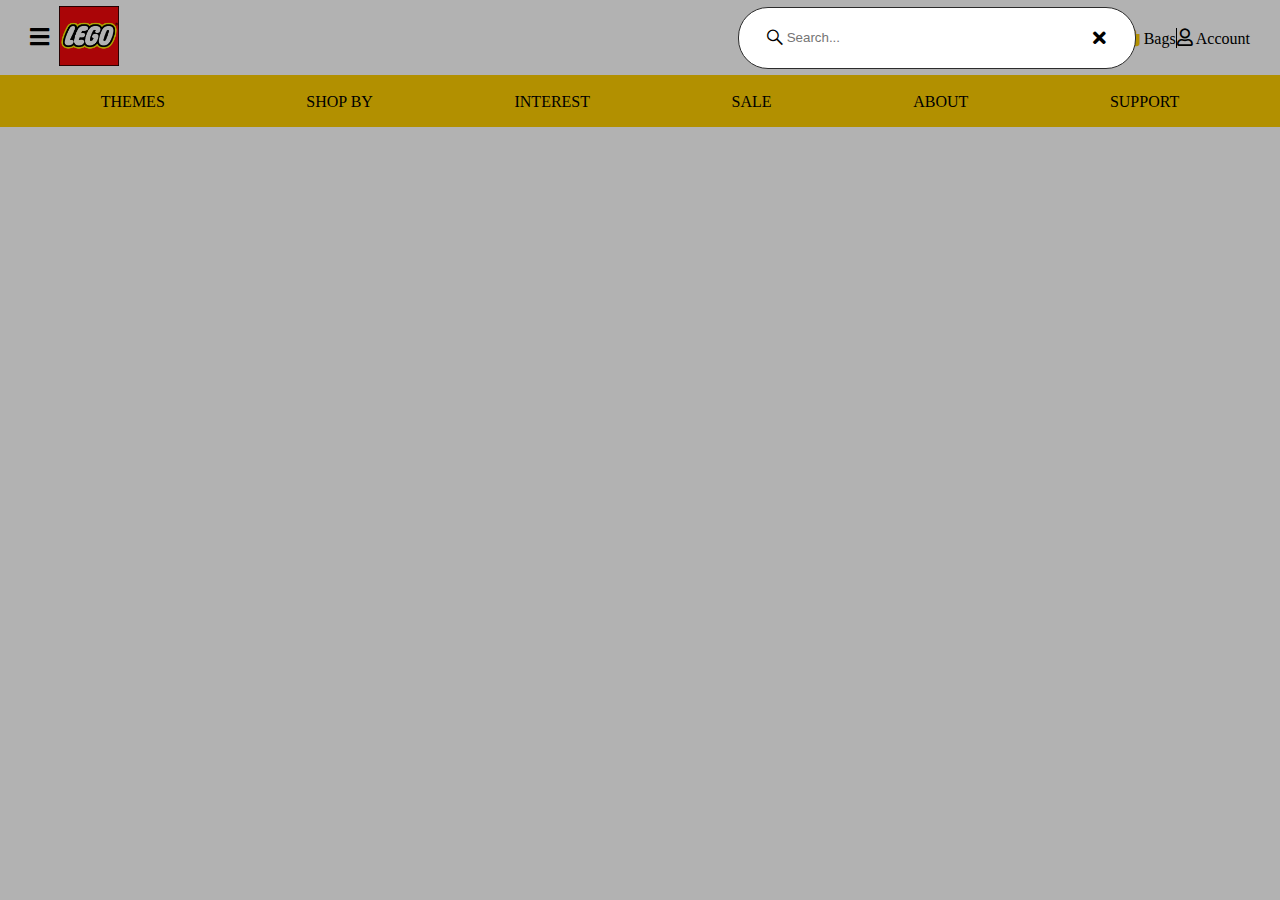
==== index.html @ 4f3f0d34 "add" ====
<!DOCTYPE html>
<html lang="en">
    <head>
        <meta charset="UTF-8" />
        <meta http-equiv="X-UA-Compatible" content="IE=edge" />
        <meta name="viewport" content="width=device-width, initial-scale=1.0" />
        <link
            href="https://cdn.jsdelivr.net/npm/bootstrap@5.0.1/dist/css/bootstrap.min.css"
            rel="stylesheet"
            integrity="sha384-+0n0xVW2eSR5OomGNYDnhzAbDsOXxcvSN1TPprVMTNDbiYZCxYbOOl7+AMvyTG2x"
            crossorigin="anonymous"
        />
        <link
            rel="stylesheet"
            href="https://use.fontawesome.com/releases/v5.8.2/css/all.css?fbclid=IwAR2SujHCDJKJjOQ_yFH3q8yZmeCQzmMxZTVzctCQZiZ8wGHdEnnNN7XVkZ8"
        />
        <link rel="stylesheet" href="style.css" />
        <title>Document</title>
    </head>
    <body>
        <header class="header">
            <div class="header__top">
                <div class="header__top__left">
                    <a class="btn header__top__left__navbar d-md-none">
                        <i class="fas fa-bars mr-5"></i>
                    </a>
                    <a href="/" class="header__top__left__logo">
                        <img src="logo.jpeg" alt="logo" />
                    </a>
                </div>
                <div class="header__top__tools">
                    <div id="background" class="d-none d-md-none"></div>
                    <form
                        id="form"
                        class="header__top__tools__search d-none d-md-block"
                    >
                        <a class="btn search--find">
                            <i class="fab fa-sistrix"></i>
                        </a>
                        <input type="text" placeholder="Search..." />
                        <a
                            id="button-clear-form"
                            class="btn search--remove d-md-none"
                            ><i class="fas fa-plus"></i
                        ></a>
                    </form>
                    <a
                        id="button-show-form"
                        class="btn header__top__tools__search d-md-none"
                        ><i class="fab fa-sistrix"></i
                    ></a>
                    <div class="vertical d-md-none"></div>
                    <a class="header__top__tools__account btn"
                        ><i class="fas fa-shopping-bag"></i> Bags</a
                    >
                    <div class="vertical"></div>
                    <a class="header__top__tools__bags btn"
                        ><i class="far fa-user"></i> Account</a
                    >
                </div>
            </div>
            <div class="header__bottom">
                <ul>
                    <li><a href="/">THEMES</a></li>
                    <li><a href="/">SHOP BY</a></li>
                    <li><a href="/">INTEREST</a></li>
                    <li><a href="/">SALE</a></li>
                    <li><a href="/">ABOUT</a></li>
                    <li><a href="/">SUPPORT</a></li>
                </ul>
            </div>
        </header>
        <script src="app.js"></script>
    </body>
</html>
---- style.css ----
:root {
    --bg-yellow: rgb(255, 207, 0);
    --bg-white: #fff;
    --color-black: #000;
}

body {
    margin: 0;
    padding: 0;
    box-sizing: border-box;
}
a {
    display: inline-block;
    text-decoration: none;
}
li {
    list-style: none;
}

.header {
    width: 100%;
}

.header__top {
    padding: 0 15px;
    height: 55px;
    background: var(--bg-white);
    display: flex;
    align-items: center;
    border-bottom: 2px solid var(--bg-yellow);
}
.header__top__left__navbar {
    margin-right: 10px;
}
.header__top__left__navbar i {
    color: var(--color-black);
    font-size: 22px;
}
.header__top__left__logo img {
    width: 45px;
}
.header__top__left {
    flex-grow: 1;
    display: flex;
    align-items: center;
}
.header__top__tools {
    display: flex;
    align-items: center;
    position: relative;
}
.header__top__tools__search {
    display: flex;
    align-items: center;
}
.header__top__tools__account i {
    color: var(--bg-yellow);
}
.header__top__tools a i {
    font-size: 18px;
}
.vertical {
    width: 1px;
    height: 20px;
    background-color: var(--color-black);
}
input[type='text'] {
    padding: 0.625rem 3rem 0.625rem 3rem;
    height: 2.2rem;
    border: none;
    color: rgb(44, 44, 44);
    line-height: 1.1rem;
    border: 0.5px solid rgb(44, 44, 44);
    width: 250px;
    border-radius: 30px;
}
input:focus {
    outline: none;
    box-shadow: none;
}
.header__top__tools__search .search--find {
    position: relative;
    margin-right: -45px;
    z-index: 1000;
}
.header__top__tools__search .search--remove {
    margin-left: -45px;
    transform: rotate(45deg);
}
#form {
    z-index: 10;
    position: fixed;
    left: 0;
    top: 0;
    transform: translate(calc(50vw - 50%), 10px);
}
#background {
    position: fixed;
    z-index: 9;
    left: 0;
    top: 0;
    width: 100vw;
    height: 100vh;
    background: rgba(0, 0, 0, 0.3);
}

@media (min-width: 768px) {
    #form {
        position: static;
        transform: translate(0, 0);
    }
    .header__bottom {
        height: 50px;
    }
    .header__bottom ul {
        height: 100%;
        display: flex;
        justify-content: space-between;
        align-items: center;
        margin: 0;
        padding: 0;
    }
    .header__bottom {
        padding: 0 30px;
        background-color: var(--bg-yellow);
    }
    .header__bottom ul li a {
        color: var(--color-black);
    }
}

@media (min-width: 992px) {
    input[type='text'] {
        width: 300px;
        height: 2.5rem;
        line-height: 1.25rem;
    }
    .header__top__left__logo img {
        width: 60px;
    }
    .header__top {
        padding: 0 30px;
        height: 75px;
    }
    .header__bottom ul {
        justify-content: space-around;
    }
}
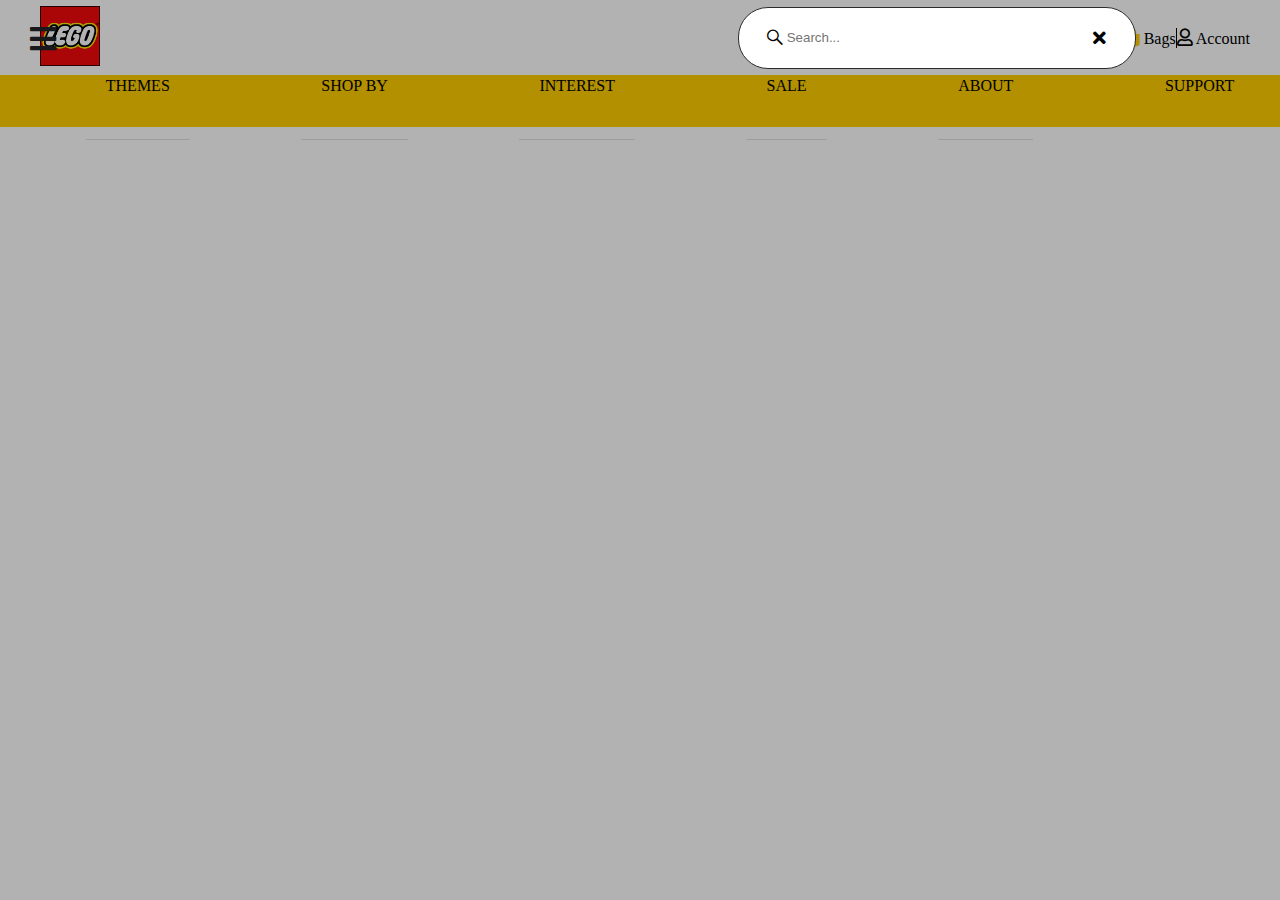
==== commit cfdbd48c: "add bars" ====
--- a/index.html
+++ b/index.html
@@ -21,9 +21,10 @@
         <header class="header">
             <div class="header__top">
                 <div class="header__top__left">
-                    <a class="btn header__top__left__navbar d-md-none">
-                        <i class="fas fa-bars mr-5"></i>
-                    </a>
+                    <a
+                        id="bars"
+                        class="btn header__top__left__navbar d-md-none"
+                    ></a>
                     <a href="/" class="header__top__left__logo">
                         <img src="logo.jpeg" alt="logo" />
                     </a>
@@ -59,7 +60,7 @@
                     >
                 </div>
             </div>
-            <div class="header__bottom">
+            <div id="navbars" class="header__bottom">
                 <ul>
                     <li><a href="/">THEMES</a></li>
                     <li><a href="/">SHOP BY</a></li>
--- a/style.css
+++ b/style.css
@@ -31,7 +31,42 @@
 }
 .header__top__left__navbar {
     margin-right: 10px;
-}
+    position: relative;
+}
+
+a.header__top__left__navbar:before,
+a.header__top__left__navbar:after {
+    content: '\f0c9';
+    position: absolute;
+    font-family: 'Font Awesome 5 Free';
+    font-weight: 900;
+    left: 0;
+    top: -15px;
+    color: #212529;
+    font-size: 30px;
+    opacity: 1;
+    visibility: visible;
+    transition: 0.4s;
+}
+a.header__top__left__navbar:after {
+    top: -18px;
+    content: '\f00d';
+    font-size: 34px;
+    opacity: 0;
+    visibility: hidden;
+    transform: rotate(0);
+}
+a.header__top__left__navbar.change:before {
+    opacity: 0;
+    visibility: hidden;
+    transform: rotate(180deg);
+}
+a.header__top__left__navbar.change:after {
+    opacity: 1;
+    visibility: visible;
+    transform: rotate(180deg);
+}
+
 .header__top__left__navbar i {
     color: var(--color-black);
     font-size: 22px;
@@ -103,14 +138,44 @@
     height: 100vh;
     background: rgba(0, 0, 0, 0.3);
 }
-
+.header__bottom {
+    width: 300px;
+    transform: translateX(-300px);
+    height: calc(100vh - 55px);
+    background: var(--bg-white);
+    border-right: 1px solid rgb(224, 224, 224);
+    transition: margin-left 0.3s;
+}
+.header__bottom.change {
+    margin-left: 300px;
+}
+.header__bottom ul {
+    margin: 0;
+    padding: 0;
+}
+.header__bottom ul li {
+    border-bottom: 1px solid rgb(224, 224, 224);
+    height: 3.125rem;
+    padding: 0.75rem 1.25rem;
+}
+.header__bottom ul li:last-child {
+    border-bottom: none;
+}
+.header__bottom ul li a {
+    color: var(--color-black);
+}
 @media (min-width: 768px) {
+    .header__bottom.change {
+        transform: translateX(-300px);
+    }
     #form {
         position: static;
         transform: translate(0, 0);
     }
     .header__bottom {
+        transform: translateX(0);
         height: 50px;
+        width: 100%;
     }
     .header__bottom ul {
         height: 100%;
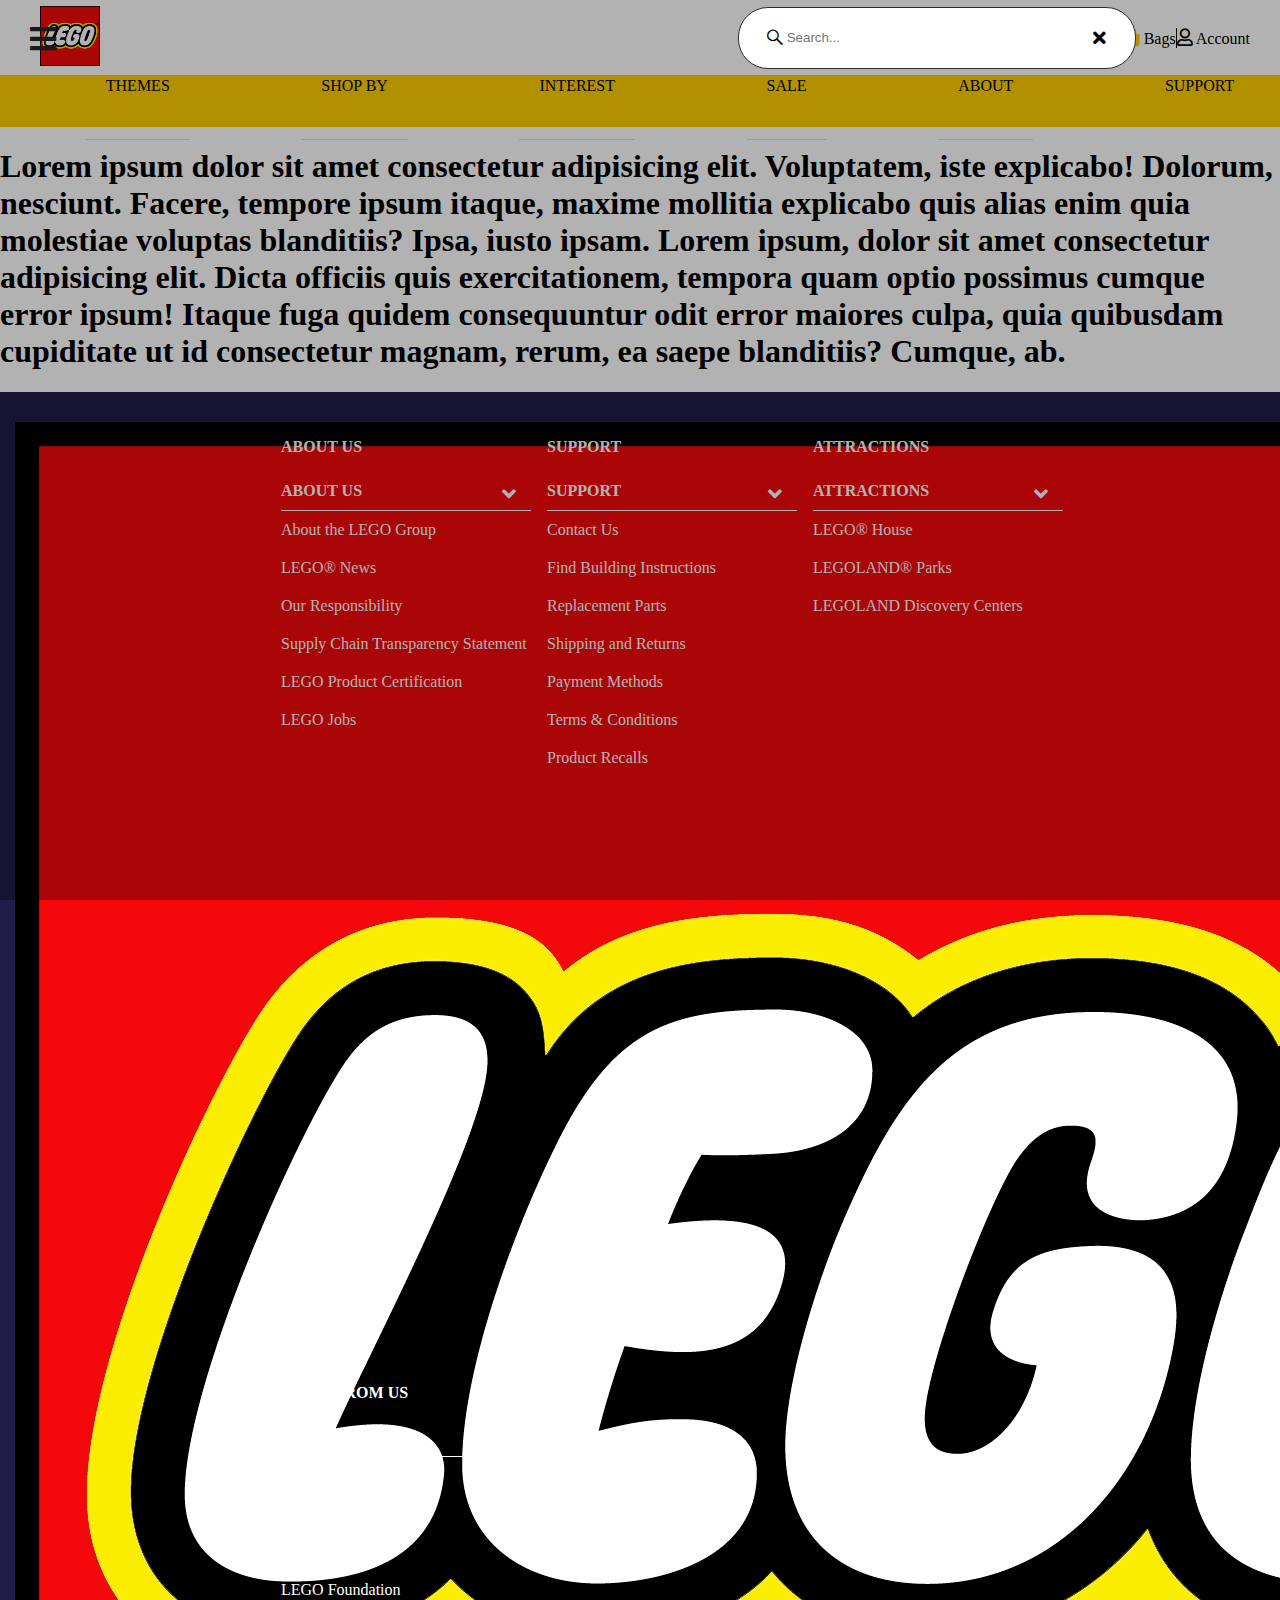
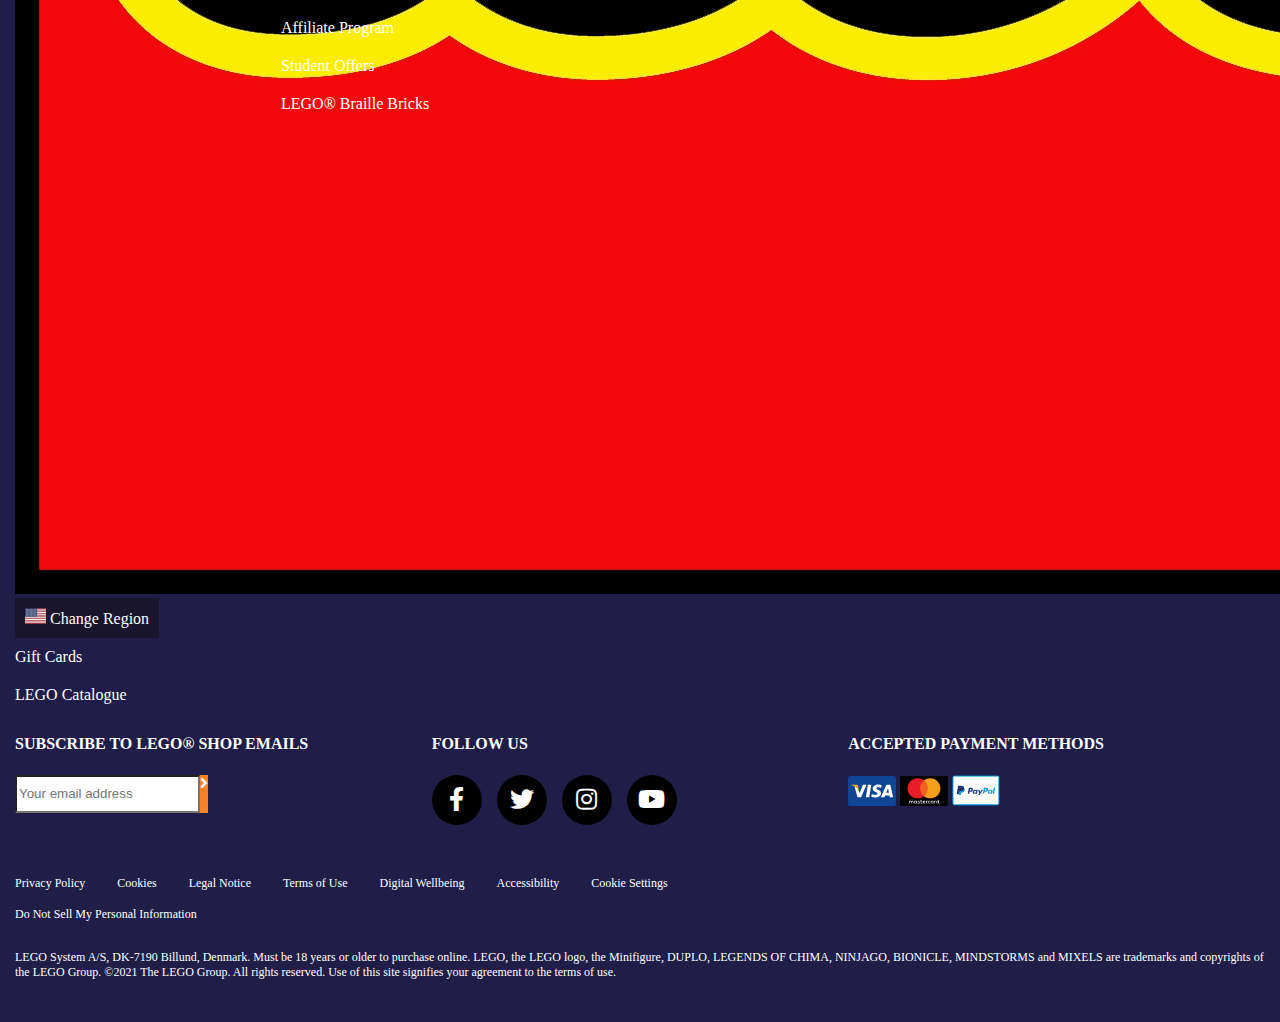
==== commit 24af31ad: "f" ====
--- a/index.html
+++ b/index.html
@@ -25,7 +25,7 @@
                         id="bars"
                         class="btn header__top__left__navbar d-md-none"
                     ></a>
-                    <a href="/" class="header__top__left__logo">
+                    <a href="/" class="header__top__left__logo ml-2">
                         <img src="logo.jpeg" alt="logo" />
                     </a>
                 </div>
@@ -71,6 +71,319 @@
                 </ul>
             </div>
         </header>
+        <section id="body">
+            <div class="container">
+                <h1>
+                    Lorem ipsum dolor sit amet consectetur adipisicing elit.
+                    Voluptatem, iste explicabo! Dolorum, nesciunt. Facere,
+                    tempore ipsum itaque, maxime mollitia explicabo quis alias
+                    enim quia molestiae voluptas blanditiis? Ipsa, iusto ipsam.
+                    Lorem ipsum, dolor sit amet consectetur adipisicing elit.
+                    Dicta officiis quis exercitationem, tempora quam optio
+                    possimus cumque error ipsum! Itaque fuga quidem consequuntur
+                    odit error maiores culpa, quia quibusdam cupiditate ut id
+                    consectetur magnam, rerum, ea saepe blanditiis? Cumque, ab.
+                </h1>
+            </div>
+        </section>
+        <section id="footer">
+            <div class="container-fluid">
+                <div class="mb-5">
+                    <div class="footer__1 mb-4">
+                        <div class="footer__1__logo mb-4">
+                            <img src="logo.jpeg" class="img-fluid" alt="" />
+                        </div>
+                        <a href="/" class="footer__1__region"
+                            ><img class="mr-2" src="america.png" alt="" /><span>
+                                Change Region
+                            </span>
+                        </a>
+                        <a href="/">Gift Cards</a>
+                        <a href="/">LEGO Catalogue</a>
+                    </div>
+                    <div class="footer__2">
+                        <div class="footer__2__info1 child">
+                            <h3 class="title d-none d-md-block">About Us</h3>
+                            <ul>
+                                <li
+                                    class="
+                                        d-block d-md-none
+                                        button-accordian
+                                        title
+                                    "
+                                >
+                                    About Us
+                                </li>
+                                <ul class="d-md-block accodiron-content">
+                                    <li><a href="">About the LEGO Group</a></li>
+                                    <li><a href="">LEGO® News</a></li>
+                                    <li><a href="">Our Responsibility</a></li>
+                                    <li>
+                                        <a href=""
+                                            >Supply Chain Transparency
+                                            Statement</a
+                                        >
+                                    </li>
+                                    <li>
+                                        <a href=""
+                                            >LEGO Product Certification</a
+                                        >
+                                    </li>
+                                    <li><a href="">LEGO Jobs</a></li>
+                                </ul>
+                            </ul>
+                        </div>
+                        <div class="footer__2__info2 child">
+                            <h3 class="title d-none d-md-block">Support</h3>
+                            <ul>
+                                <li
+                                    class="
+                                        d-block d-md-none
+                                        button-accordian
+                                        title
+                                    "
+                                >
+                                    Support
+                                </li>
+                                <ul class="d-md-block accodiron-content">
+                                    <li><a href="">Contact Us</a></li>
+                                    <li>
+                                        <a href=""
+                                            >Find Building Instructions</a
+                                        >
+                                    </li>
+                                    <li><a href="">Replacement Parts</a></li>
+                                    <li>
+                                        <a href="">Shipping and Returns</a>
+                                    </li>
+                                    <li>
+                                        <a href="">Payment Methods</a>
+                                    </li>
+                                    <li><a href="">Terms & Conditions</a></li>
+                                    <li><a href="">Product Recalls</a></li>
+                                </ul>
+                            </ul>
+                        </div>
+                        <div class="footer__2__info3 child">
+                            <h3 class="title d-none d-md-block">Attractions</h3>
+                            <ul>
+                                <li
+                                    class="
+                                        d-block d-md-none
+                                        button-accordian
+                                        title
+                                    "
+                                >
+                                    Attractions
+                                </li>
+                                <ul class="d-md-block accodiron-content">
+                                    <li><a href="">LEGO® House</a></li>
+                                    <li>
+                                        <a href="">LEGOLAND® Parks</a>
+                                    </li>
+                                    <li>
+                                        <a href=""
+                                            >LEGOLAND Discovery Centers</a
+                                        >
+                                    </li>
+                                </ul>
+                            </ul>
+                        </div>
+                        <div class="footer__2__info4 child">
+                            <h3 class="title d-none d-md-block">
+                                More From Us
+                            </h3>
+                            <ul>
+                                <li
+                                    class="
+                                        d-block d-md-none
+                                        button-accordian
+                                        title
+                                    "
+                                >
+                                    More From Us
+                                </li>
+                                <ul class="d-md-block accodiron-content">
+                                    <li><a href="">LEGO® LIFE</a></li>
+                                    <li>
+                                        <a href="">LEGO Education</a>
+                                    </li>
+                                    <li>
+                                        <a href="">LEGO Ideas</a>
+                                    </li>
+                                    <li>
+                                        <a href="">LEGO Foundation</a>
+                                    </li>
+                                    <li>
+                                        <a href="">Affiliate Program</a>
+                                    </li>
+                                    <li>
+                                        <a href="">Student Offers</a>
+                                    </li>
+                                    <li>
+                                        <a href="">LEGO® Braille Bricks</a>
+                                    </li>
+                                </ul>
+                            </ul>
+                        </div>
+                    </div>
+                </div>
+                <div class="footer__3">
+                    <div class="footer__3__contact1 child">
+                        <h4 class="title">SUBSCRIBE TO LEGO® SHOP EMAILS</h4>
+                        <form>
+                            <input
+                                type="email"
+                                placeholder="Your email address"
+                                class="form-control"
+                            />
+                            <a type="submit" class="btn"
+                                ><i class="fas fa-angle-right"></i
+                            ></a>
+                        </form>
+                    </div>
+                    <div class="footer__3__contact2 child">
+                        <h4 class="title">Follow Us</h4>
+                        <ul>
+                            <li>
+                                <a href=""><i class="fab fa-facebook-f"></i></a>
+                            </li>
+                            <li>
+                                <a href=""><i class="fab fa-twitter"></i></a>
+                            </li>
+                            <li>
+                                <a href=""><i class="fab fa-instagram"></i></a>
+                            </li>
+                            <li>
+                                <a href=""><i class="fab fa-youtube"></i></a>
+                            </li>
+                        </ul>
+                    </div>
+                    <div class="footer__3__contact3 child">
+                        <h4 class="title">ACCEPTED PAYMENT METHODS</h4>
+                        <svg
+                            xmlns="http://www.w3.org/2000/svg"
+                            width="48"
+                            height="30"
+                            viewBox="0 0 48 30"
+                            class="Icon__StyledSVG-lm07h6-0 ipSswI"
+                            data-di-rand="1626957492723"
+                        >
+                            <g fill-rule="nonzero" fill="none">
+                                <rect
+                                    fill="#0E4595"
+                                    width="48"
+                                    height="30"
+                                    rx="2.56"
+                                ></rect>
+                                <path
+                                    fill="#FFF"
+                                    d="M17.805 21.288L19.94 8.82h3.415l-2.137 12.47h-3.413zM33.556 9.088a8.858 8.858 0 00-3.061-.523c-3.374 0-5.751 1.69-5.771 4.115-.02 1.791 1.696 2.79 2.992 3.387 1.329.611 1.776 1.001 1.77 1.547-.009.835-1.062 1.217-2.044 1.217-1.366 0-2.093-.189-3.214-.654l-.44-.198-.48 2.791c.798.348 2.273.65 3.805.665 3.59 0 5.92-1.671 5.946-4.26.013-1.418-.897-2.498-2.867-3.387-1.194-.577-1.925-.962-1.917-1.546 0-.518.619-1.073 1.956-1.073a6.329 6.329 0 012.556.478l.306.144.463-2.703M42.343 8.82h-2.638c-.818 0-1.43.222-1.789 1.033L32.845 21.28h3.586s.586-1.536.719-1.873l4.373.005c.102.436.415 1.868.415 1.868h3.17L42.342 8.82zm-4.186 8.05c.282-.718 1.36-3.485 1.36-3.485-.02.033.28-.722.453-1.19l.23 1.075.791 3.6h-2.834zM14.906 8.82l-3.344 8.502-.356-1.728c-.622-1.992-2.561-4.15-4.73-5.23l3.058 10.905 3.613-.005L18.523 8.82h-3.617"
+                                ></path>
+                                <path
+                                    d="M8.443 8.82H2.936l-.043.259c4.284 1.032 7.118 3.526 8.295 6.523l-1.197-5.73c-.207-.79-.807-1.025-1.548-1.053"
+                                    fill="#F2AE14"
+                                ></path>
+                            </g>
+                        </svg>
+                        <svg
+                            xmlns="http://www.w3.org/2000/svg"
+                            width="48"
+                            height="30"
+                            viewBox="0 0 48 30"
+                            class="Icon__StyledSVG-lm07h6-0 ipSswI"
+                            data-di-rand="1626957492723"
+                        >
+                            <g fill-rule="nonzero" fill="none">
+                                <path
+                                    d="M46.218 29.94H1.62c-.891 0-1.62-.722-1.62-1.605V1.605C0 .722.729 0 1.62 0h44.598c.891 0 1.62.722 1.62 1.605v26.73c0 .883-.729 1.605-1.62 1.605z"
+                                    fill="#010101"
+                                ></path>
+                                <path
+                                    d="M13.426 27.443v-1.692c0-.636-.386-1.058-1.044-1.063-.347-.006-.704.1-.954.478-.188-.298-.483-.478-.897-.478-.29 0-.597.078-.818.393v-.326h-.545v2.688h.55v-1.54c0-.468.285-.715.688-.715.392 0 .613.253.613.709v1.546h.55v-1.54c0-.468.296-.715.688-.715.403 0 .619.253.619.708v1.547h.55zm8.846-2.688h-.988v-.816h-.55v.816h-.574v.49h.574v1.27c0 .625.221.996.92.996.255 0 .55-.079.738-.208l-.17-.478a1.096 1.096 0 01-.523.151c-.295 0-.415-.18-.415-.45v-1.282h.988v-.49zm5.037-.067a.84.84 0 00-.739.393v-.326h-.539v2.688h.545v-1.512c0-.445.216-.732.602-.732.12 0 .244.017.37.068l.181-.506a1.272 1.272 0 00-.42-.073zm-7.614.28c-.284-.185-.676-.28-1.108-.28-.687 0-1.107.32-1.107.854 0 .44.307.703.914.788l.279.04c.323.044.5.157.5.308 0 .209-.24.344-.642.344-.426 0-.704-.13-.903-.282l-.278.422c.403.293.885.349 1.175.349.783 0 1.215-.36 1.215-.872 0-.472-.33-.714-.926-.798l-.278-.04c-.255-.034-.482-.112-.482-.292 0-.197.215-.332.539-.332.346 0 .681.13.846.23l.256-.438zm8.232 1.131c0 .816.551 1.412 1.426 1.412.408 0 .68-.09.976-.32l-.284-.423a1.2 1.2 0 01-.71.242c-.47-.005-.84-.37-.84-.91s.37-.906.84-.912a1.2 1.2 0 01.71.242l.284-.422c-.295-.23-.568-.32-.976-.32-.875 0-1.426.596-1.426 1.411zm-3.815-1.411c-.795 0-1.34.568-1.34 1.406 0 .854.568 1.417 1.38 1.417.409 0 .783-.101 1.113-.377l-.29-.4a1.3 1.3 0 01-.79.282c-.38 0-.766-.214-.834-.697h2.027a2.82 2.82 0 00.012-.225c-.006-.839-.517-1.406-1.278-1.406zm-.011.5c.403 0 .675.259.715.68h-1.465c.051-.393.312-.68.75-.68zm-7.347.911v-1.344h-.546v.326c-.187-.242-.494-.393-.88-.393-.76 0-1.34.59-1.34 1.411 0 .821.58 1.412 1.34 1.412.386 0 .693-.152.88-.394v.327h.546v-1.345zm-2.198 0c0-.506.324-.91.846-.91.5 0 .829.387.829.91s-.33.911-.829.911c-.522 0-.846-.405-.846-.91zm20.951-1.411a.84.84 0 00-.738.393v-.326h-.54v2.688h.546v-1.512c0-.445.216-.732.602-.732.12 0 .244.017.37.068l.18-.506a1.272 1.272 0 00-.42-.073zm4.374 2.365a.273.273 0 01.274.267.27.27 0 01-.167.246.278.278 0 01-.361-.142.254.254 0 010-.207.271.271 0 01.254-.164zm0 .475a.201.201 0 00.147-.06.204.204 0 00.06-.148.203.203 0 00-.06-.147.209.209 0 00-.23-.044.206.206 0 00-.112.272.204.204 0 00.112.11.21.21 0 00.083.017zm.015-.333c.033 0 .057.007.075.022a.07.07 0 01.026.058c0 .02-.007.037-.021.05a.1.1 0 01-.059.025l.082.094h-.064l-.076-.093h-.025v.093h-.053v-.248h.115zm-.062.047v.066h.062a.061.061 0 00.033-.008c.009-.006.013-.014.013-.025 0-.011-.004-.02-.013-.025a.061.061 0 00-.033-.008h-.062zm-6.416-1.143v-1.344h-.545v.326c-.188-.242-.494-.393-.88-.393-.761 0-1.34.59-1.34 1.411 0 .821.579 1.412 1.34 1.412.386 0 .693-.152.88-.394v.327h.545v-1.345zm-2.197 0c0-.506.323-.91.845-.91.5 0 .83.387.83.91s-.33.911-.83.911c-.522 0-.845-.405-.845-.91zm7.676 0v-2.424h-.545v1.406c-.188-.242-.494-.393-.88-.393-.761 0-1.34.59-1.34 1.411 0 .821.579 1.412 1.34 1.412.386 0 .692-.152.88-.394v.327h.545v-1.345zm-2.197 0c0-.506.323-.91.846-.91.5 0 .829.387.829.91s-.33.911-.83.911c-.522 0-.845-.405-.845-.91z"
+                                    fill="#FFF"
+                                ></path>
+                                <path
+                                    fill="#F16122"
+                                    d="M19.06 4.296h9.827v15.9H19.06z"
+                                ></path>
+                                <path
+                                    d="M20.075 12.246c0-3.225 1.525-6.098 3.899-7.95a10.225 10.225 0 00-6.308-2.161c-5.638 0-10.208 4.527-10.208 10.111 0 5.585 4.57 10.112 10.208 10.112 2.38 0 4.572-.808 6.308-2.162-2.374-1.851-3.899-4.724-3.899-7.95z"
+                                    fill="#E91D25"
+                                ></path>
+                                <path
+                                    d="M39.549 19.12v-.83h.154v-.168h-.393v.169h.155v.829h.084zm.761 0v-1h-.12l-.138.687-.139-.687h-.12v1h.085v-.755l.13.65h.088l.13-.651v.755h.084zM40.49 12.246c0 5.585-4.57 10.112-10.208 10.112-2.381 0-4.572-.808-6.308-2.162 2.374-1.851 3.898-4.724 3.898-7.95 0-3.225-1.524-6.098-3.898-7.95a10.225 10.225 0 016.308-2.161c5.637 0 10.207 4.527 10.207 10.111z"
+                                    fill="#F79E1D"
+                                ></path>
+                            </g>
+                        </svg>
+                        <svg
+                            xmlns="http://www.w3.org/2000/svg"
+                            width="48"
+                            height="31"
+                            viewBox="0 0 50 32"
+                            class="Icon__StyledSVG-lm07h6-0 ipSswI"
+                            data-di-rand="1626957492724"
+                        >
+                            <g fill-rule="nonzero" fill="none">
+                                <path
+                                    d="M47.218 30.94H2.62c-.891 0-1.62-.722-1.62-1.605V2.605C1 1.722 1.729 1 2.62 1h44.598c.891 0 1.62.722 1.62 1.605v26.73c0 .883-.729 1.605-1.62 1.605z"
+                                    stroke="#009EE3"
+                                    fill="#FFF"
+                                ></path>
+                                <path
+                                    d="M19.907 13.177H17.7c-.151 0-.28.11-.303.259l-.893 5.657a.184.184 0 00.182.212h1.054c.15 0 .28-.11.303-.259l.24-1.526a.306.306 0 01.303-.259h.698c1.453 0 2.292-.703 2.511-2.096.099-.61.004-1.09-.281-1.425-.314-.368-.87-.563-1.608-.563zm.254 2.066c-.12.792-.725.792-1.31.792h-.333l.234-1.479a.184.184 0 01.181-.155h.153c.398 0 .774 0 .968.227.116.136.151.337.107.615zm6.34-.025h-1.056a.184.184 0 00-.182.155l-.047.295-.073-.107c-.23-.332-.74-.443-1.248-.443-1.168 0-2.165.885-2.359 2.125-.1.619.043 1.21.394 1.623.322.38.782.537 1.33.537.941 0 1.463-.605 1.463-.605l-.048.294a.184.184 0 00.182.213h.951c.151 0 .28-.11.303-.26l.571-3.615a.183.183 0 00-.18-.212zm-1.472 2.056a1.177 1.177 0 01-1.192 1.009c-.307 0-.552-.099-.71-.285-.156-.185-.215-.449-.165-.743a1.183 1.183 0 011.183-1.016c.3 0 .544.1.705.287.161.19.225.456.179.748zm7.099-2.056h-1.062a.308.308 0 00-.254.134l-1.464 2.157-.62-2.073a.307.307 0 00-.295-.218H27.39a.184.184 0 00-.175.243l1.17 3.432-1.1 1.552a.184.184 0 00.15.29h1.06c.101 0 .195-.05.253-.132l3.53-5.097a.184.184 0 00-.15-.288z"
+                                    fill="#253B80"
+                                ></path>
+                                <path
+                                    d="M35.643 13.177h-2.207c-.15 0-.279.11-.302.259l-.893 5.657a.184.184 0 00.182.212h1.132a.215.215 0 00.211-.181l.254-1.604a.306.306 0 01.302-.259h.698c1.454 0 2.292-.703 2.512-2.096.099-.61.003-1.09-.282-1.425-.313-.368-.869-.563-1.607-.563zm.254 2.066c-.12.792-.725.792-1.31.792h-.333l.234-1.479a.183.183 0 01.181-.155h.153c.398 0 .774 0 .968.227.116.136.151.337.107.615zm6.34-.025H41.18a.183.183 0 00-.181.155l-.047.295-.074-.107c-.229-.332-.739-.443-1.248-.443-1.167 0-2.164.885-2.358 2.125-.1.619.042 1.21.393 1.623.323.38.783.537 1.33.537.941 0 1.463-.605 1.463-.605l-.047.294a.184.184 0 00.182.213h.951c.151 0 .28-.11.303-.26l.571-3.615a.184.184 0 00-.182-.212zm-1.473 2.056a1.177 1.177 0 01-1.192 1.009c-.306 0-.552-.099-.71-.285-.155-.185-.214-.449-.165-.743a1.183 1.183 0 011.184-1.016c.3 0 .544.1.704.287.162.19.226.456.18.748zm2.718-3.942l-.905 5.76a.184.184 0 00.181.213h.91c.152 0 .28-.11.303-.259l.893-5.657a.184.184 0 00-.181-.212h-1.02a.184.184 0 00-.18.155z"
+                                    fill="#179BD7"
+                                ></path>
+                                <path
+                                    d="M7.344 20.405l.169-1.072-.376-.009H5.342l1.247-7.907a.102.102 0 01.102-.087h3.025c1.005 0 1.698.21 2.06.622.17.193.278.396.33.618.055.234.056.513.002.853l-.003.025v.218l.17.096c.129.066.245.155.343.262.145.166.239.376.278.625.041.257.028.562-.04.907a3.194 3.194 0 01-.37 1.027c-.15.254-.35.474-.59.645-.224.16-.49.28-.792.358a3.954 3.954 0 01-.991.115h-.236a.713.713 0 00-.7.598l-.018.096-.298 1.889-.014.069c-.003.022-.01.033-.018.04a.05.05 0 01-.031.012H7.344z"
+                                    fill="#253B80"
+                                ></path>
+                                <path
+                                    d="M12.435 13.473l-.031.178c-.4 2.048-1.764 2.756-3.508 2.756h-.888a.431.431 0 00-.426.365l-.454 2.883-.129.817a.227.227 0 00.224.263h1.575a.379.379 0 00.374-.32l.015-.08.297-1.881.019-.103a.379.379 0 01.374-.32h.236c1.525 0 2.72-.62 3.068-2.412.146-.749.07-1.374-.315-1.814a1.505 1.505 0 00-.431-.332z"
+                                    fill="#179BD7"
+                                ></path>
+                                <path
+                                    d="M12.017 13.307a3.147 3.147 0 00-.388-.086 4.93 4.93 0 00-.782-.057H8.475a.378.378 0 00-.374.32l-.504 3.195-.015.093a.431.431 0 01.426-.365h.888c1.744 0 3.109-.708 3.508-2.756.012-.061.022-.12.03-.178a2.127 2.127 0 00-.417-.166z"
+                                    fill="#222D65"
+                                ></path>
+                                <path
+                                    d="M8.101 13.484a.377.377 0 01.374-.32h2.372c.28 0 .543.018.782.057.162.025.322.063.478.114.118.039.227.085.328.138.119-.757 0-1.272-.41-1.74-.451-.513-1.266-.733-2.308-.733H6.69a.432.432 0 00-.427.365l-1.26 7.99a.26.26 0 00.256.3h1.868l.469-2.976.504-3.195z"
+                                    fill="#253B80"
+                                ></path>
+                            </g>
+                        </svg>
+                    </div>
+                </div>
+                <div class="footer__4">
+                    <ul>
+                        <li><a href="">Privacy Policy</a></li>
+                        <li><a href="">Cookies</a></li>
+                        <li><a href="">Legal Notice</a></li>
+                        <li><a href="">Terms of Use</a></li>
+                        <li><a href="">Digital Wellbeing</a></li>
+                        <li><a href="">Accessibility</a></li>
+                        <li><a href="">Cookie Settings</a></li>
+                    </ul>
+                </div>
+                <div class="footer__5">
+                    <a href="">Do Not Sell My Personal Information</a>
+                    <p>
+                        LEGO System A/S, DK-7190 Billund, Denmark. Must be 18
+                        years or older to purchase online. LEGO, the LEGO logo,
+                        the Minifigure, DUPLO, LEGENDS OF CHIMA, NINJAGO,
+                        BIONICLE, MINDSTORMS and MIXELS are trademarks and
+                        copyrights of the LEGO Group. ©2021 The LEGO Group. All
+                        rights reserved. Use of this site signifies your
+                        agreement to the terms of use.
+                    </p>
+                </div>
+            </div>
+        </section>
         <script src="app.js"></script>
     </body>
 </html>
--- a/style.css
+++ b/style.css
@@ -19,6 +19,7 @@
 
 .header {
     width: 100%;
+    position: relative;
 }
 
 .header__top {
@@ -139,12 +140,14 @@
     background: rgba(0, 0, 0, 0.3);
 }
 .header__bottom {
+    position: absolute;
+    top: 55px;
     width: 300px;
     transform: translateX(-300px);
     height: calc(100vh - 55px);
     background: var(--bg-white);
     border-right: 1px solid rgb(224, 224, 224);
-    transition: margin-left 0.3s;
+    transition: margin-left 0.5s cubic-bezier(0.29, 1.23, 0.82, 1.32);
 }
 .header__bottom.change {
     margin-left: 300px;
@@ -164,7 +167,151 @@
 .header__bottom ul li a {
     color: var(--color-black);
 }
+
+/* footer */
+#footer {
+    background-color: #201d48;
+    padding: 15px 0;
+}
+#footer a {
+    color: var(--bg-white);
+}
+#footer a:hover {
+    text-decoration: underline;
+}
+#footer .container-fluid {
+    padding: 15px 15px;
+}
+/* footer__1 */
+.footer__1 {
+    display: flex;
+    flex-direction: column;
+}
+.footer__1 a {
+    padding: 10px 0;
+}
+#footer a.footer__1__region {
+    padding: 10px;
+    background-color: rgb(24, 21, 45);
+    align-self: flex-start;
+}
+.footer__1__logo {
+    width: 97px;
+}
+.footer__1__region img {
+    width: 1.3125rem;
+}
+/* .footer__2 */
+.footer__2 .chidld {
+    margin-bottom: 1rem;
+}
+#footer .title {
+    font-size: 1rem;
+    color: rgb(255, 255, 255);
+    font-weight: 700;
+    text-transform: uppercase;
+}
+.footer__2 ul {
+    padding: 0;
+}
+.footer__2 ul li {
+    padding: 10px 0;
+}
+/* footer3 */
+.footer__3__contact1 form {
+    display: flex;
+    max-width: 300px;
+}
+.footer__3__contact1 form a {
+    height: 38px;
+    background-color: rgb(253, 128, 36);
+    border-top-left-radius: 0px;
+    border-bottom-left-radius: 0px;
+}
+.footer__3__contact1 form a i {
+    color: var(--bg-white);
+}
+.footer__3__contact1 form input {
+    border-radius: 0px;
+}
+.footer__3 .child {
+    margin-bottom: 1rem;
+}
+.footer__3__contact2 .child {
+    margin-bottom: 1rem;
+}
+.footer__3__contact2 ul {
+    display: flex;
+    padding: 0;
+}
+.footer__3__contact2 ul li {
+    margin-right: 15px;
+}
+.footer__3__contact2 ul li a {
+    background-color: var(--color-black);
+    border-radius: 50%;
+    width: 50px;
+    height: 50px;
+    text-align: center;
+    line-height: 55px;
+}
+.footer__3__contact2 ul li a i {
+    font-size: 24px;
+}
+/* .footer__4 */
+.footer__4 ul {
+    display: flex;
+    flex-wrap: wrap;
+    padding: 0;
+}
+.footer__4 ul li {
+    margin-right: 2rem;
+}
+.footer__4 ul li a {
+    font-size: 12px;
+}
+/* .footer__5 */
+.footer__5 {
+    display: flex;
+    flex-direction: column;
+    font-size: 12px;
+    color: var(--bg-white);
+}
+.footer__5 a {
+    font-size: 12px;
+    margin-bottom: 1rem;
+}
+/* accordian */
+.button-accordian {
+    border-bottom: 1px solid var(--bg-white);
+    position: relative;
+}
+.button-accordian:after {
+    content: '\f107';
+    font-family: 'Font Awesome 5 Free';
+    font-weight: 900;
+    position: absolute;
+    float: right;
+    right: 15px;
+    font-size: 22px;
+    color: var(--bg-white);
+    transition: transform 0.2s;
+}
+.button-accordian.active:after {
+    transform: rotate(180deg);
+}
+.accodiron-content {
+    overflow: hidden;
+    max-height: 0;
+    transition: all 0.4s ease-in-out;
+}
+
 @media (min-width: 768px) {
+    .accodiron-content {
+        overflow: visible;
+        max-height: none;
+    }
+
     .header__bottom.change {
         transform: translateX(-300px);
     }
@@ -173,6 +320,7 @@
         transform: translate(0, 0);
     }
     .header__bottom {
+        position: static;
         transform: translateX(0);
         height: 50px;
         width: 100%;
@@ -192,6 +340,32 @@
     .header__bottom ul li a {
         color: var(--color-black);
     }
+    /* footer */
+    #footer .container-fluid > div {
+        display: flex;
+    }
+    /* footer__1 */
+    .footer__1 {
+        width: 33.33%;
+    }
+    /* .footer__2 */
+    .footer__2 {
+        width: 66.66%;
+        display: flex;
+        flex-wrap: wrap;
+    }
+    .footer__2 .child {
+        padding-left: 1rem;
+        width: 50%;
+    }
+    /* footer3 */
+    .footer__3 {
+        display: flex;
+        flex-wrap: wrap;
+    }
+    .footer__3 .child {
+        width: 50%;
+    }
 }
 
 @media (min-width: 992px) {
@@ -210,4 +384,20 @@
     .header__bottom ul {
         justify-content: space-around;
     }
-}
+
+    /* footer__1 */
+    .footer__1 {
+        width: 20%;
+    }
+    /* footer__2 */
+    .footer__2 {
+        width: 80%;
+    }
+    .footer__2 .child {
+        width: 25%;
+    }
+    /* footer__3 */
+    .footer__3 .child {
+        width: 33.33%;
+    }
+}
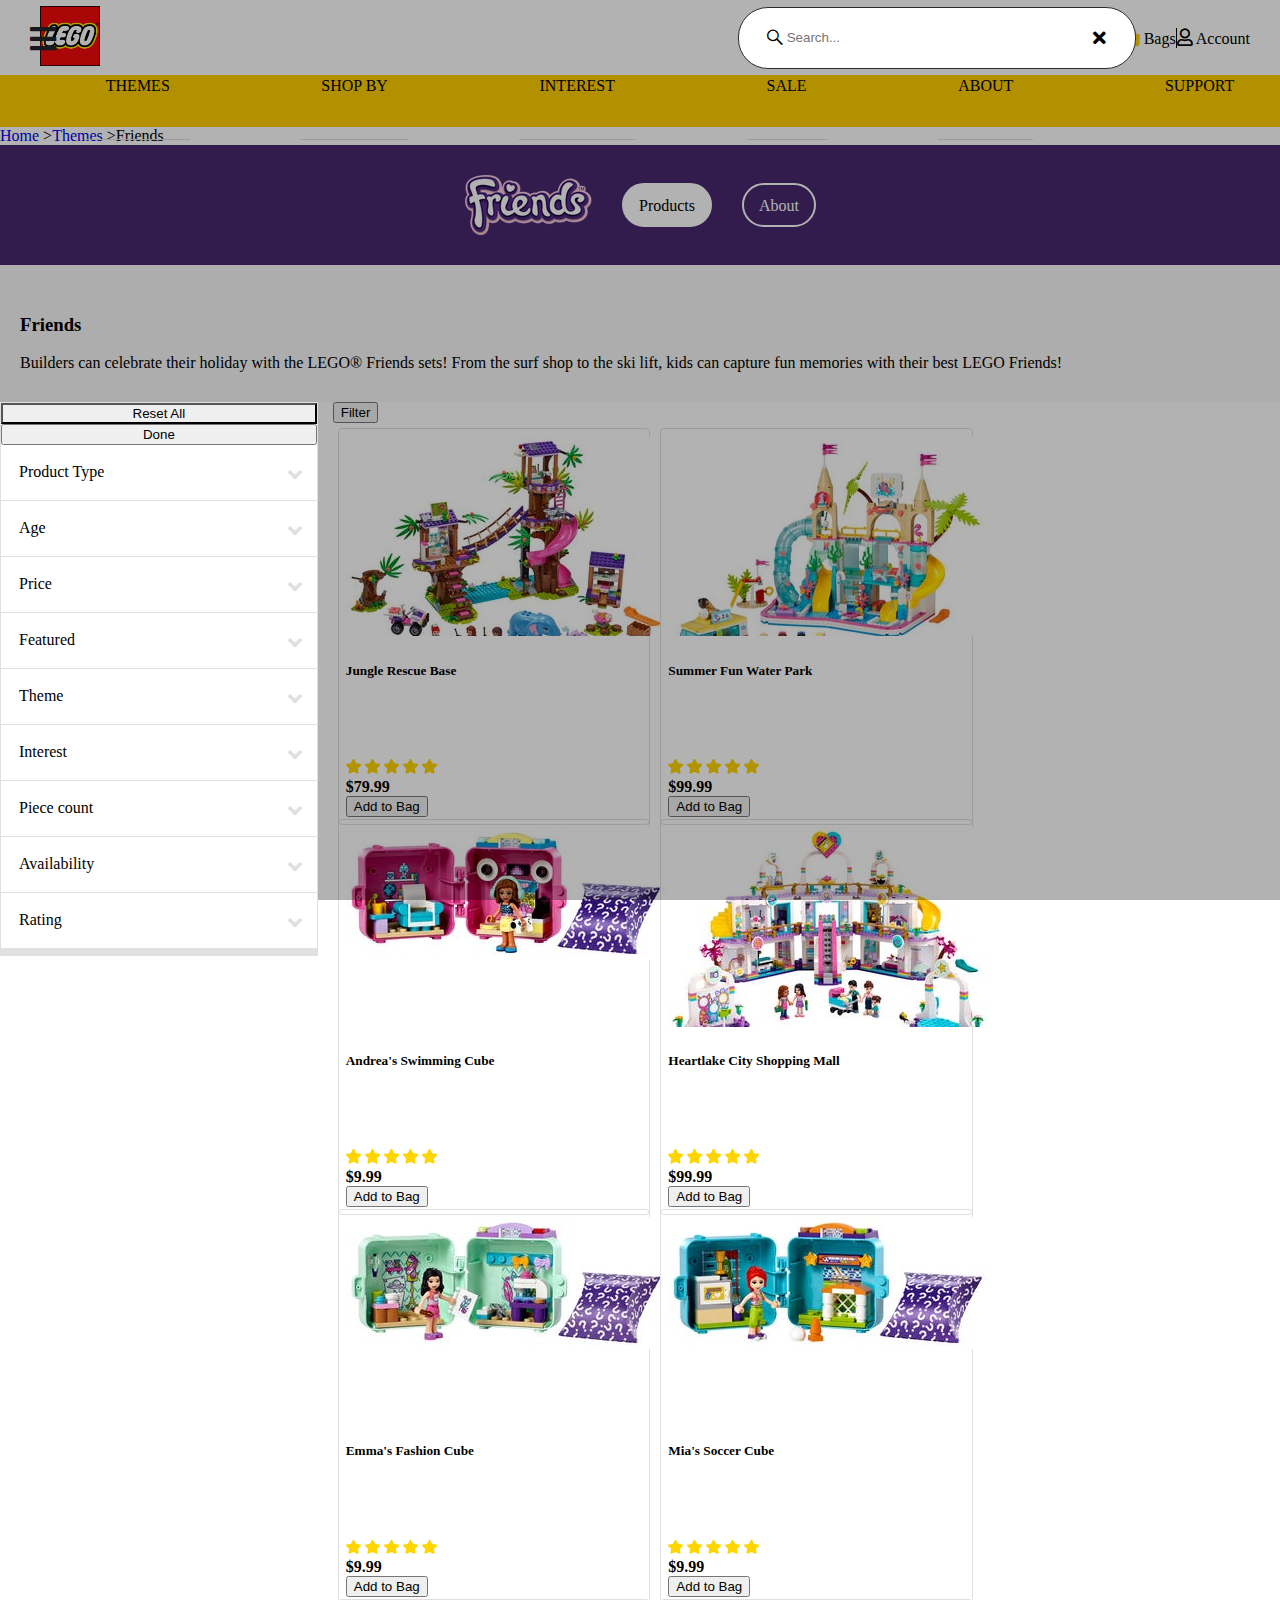
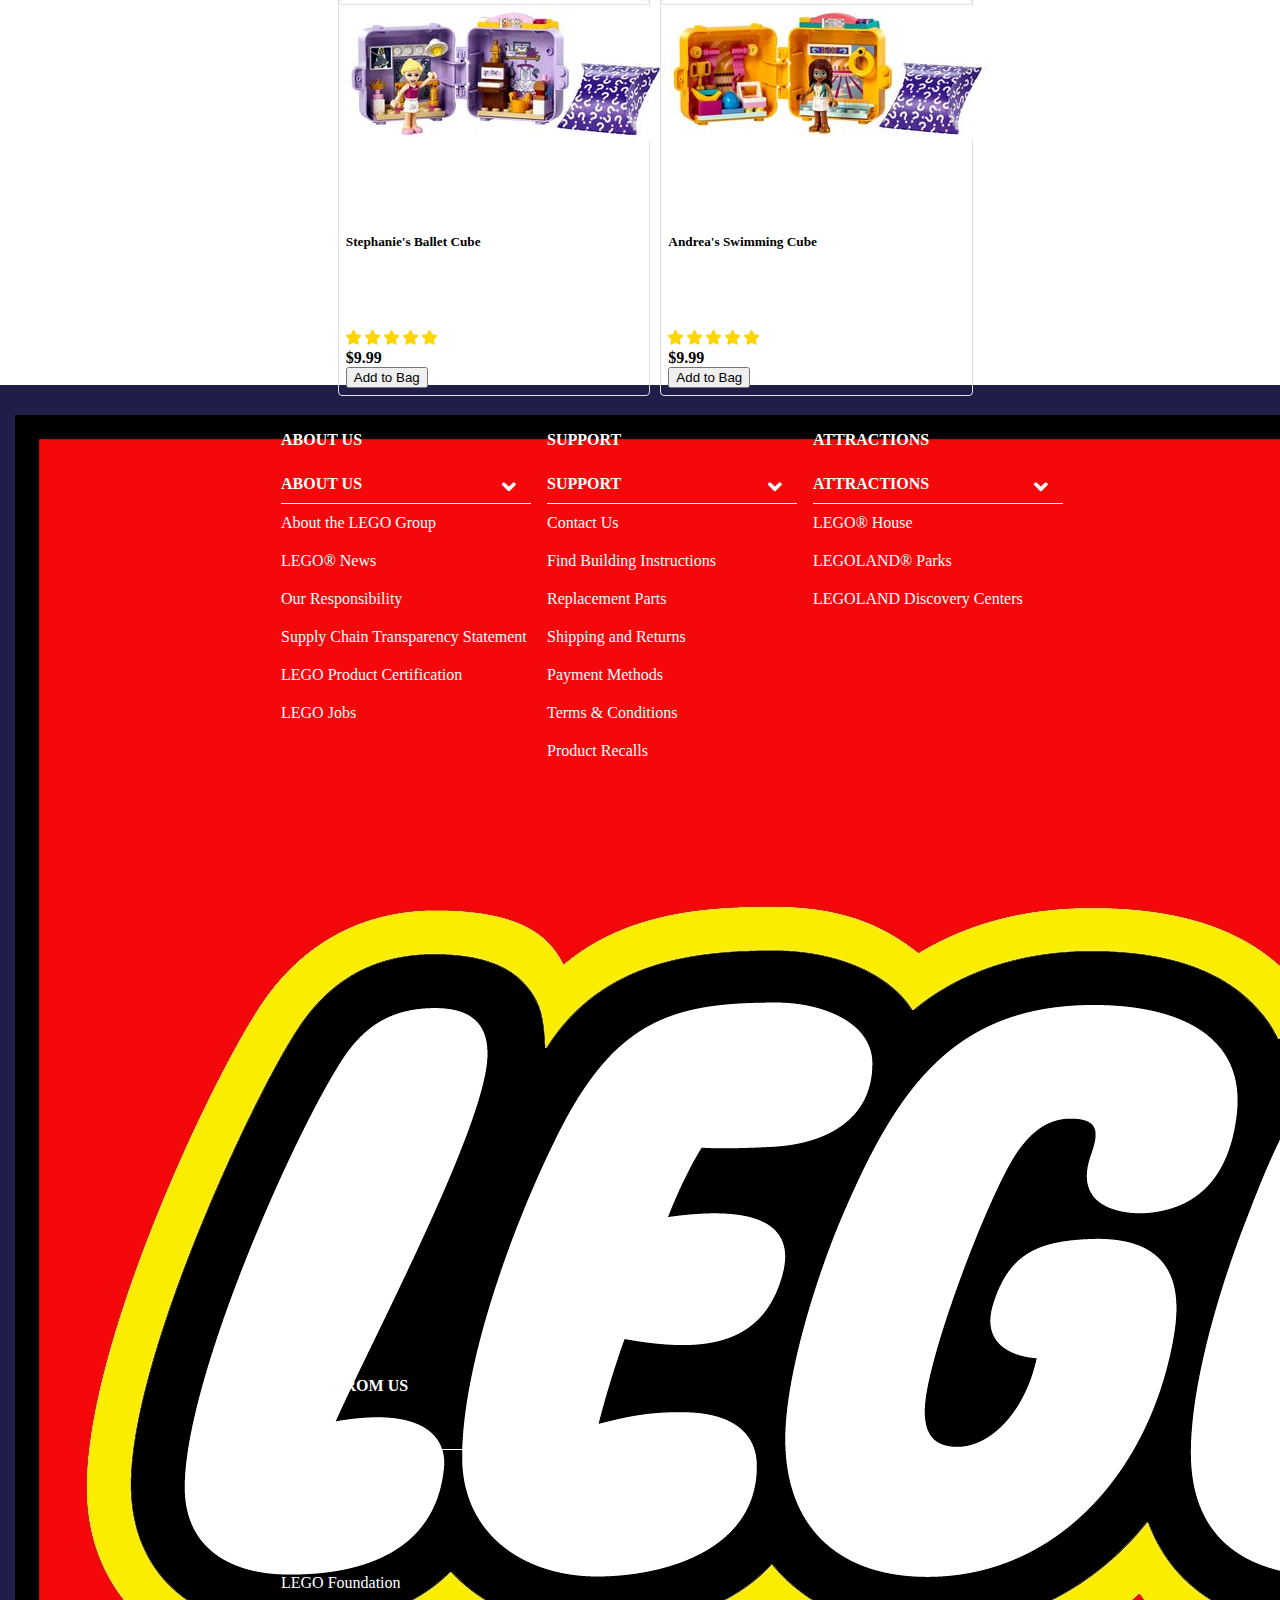
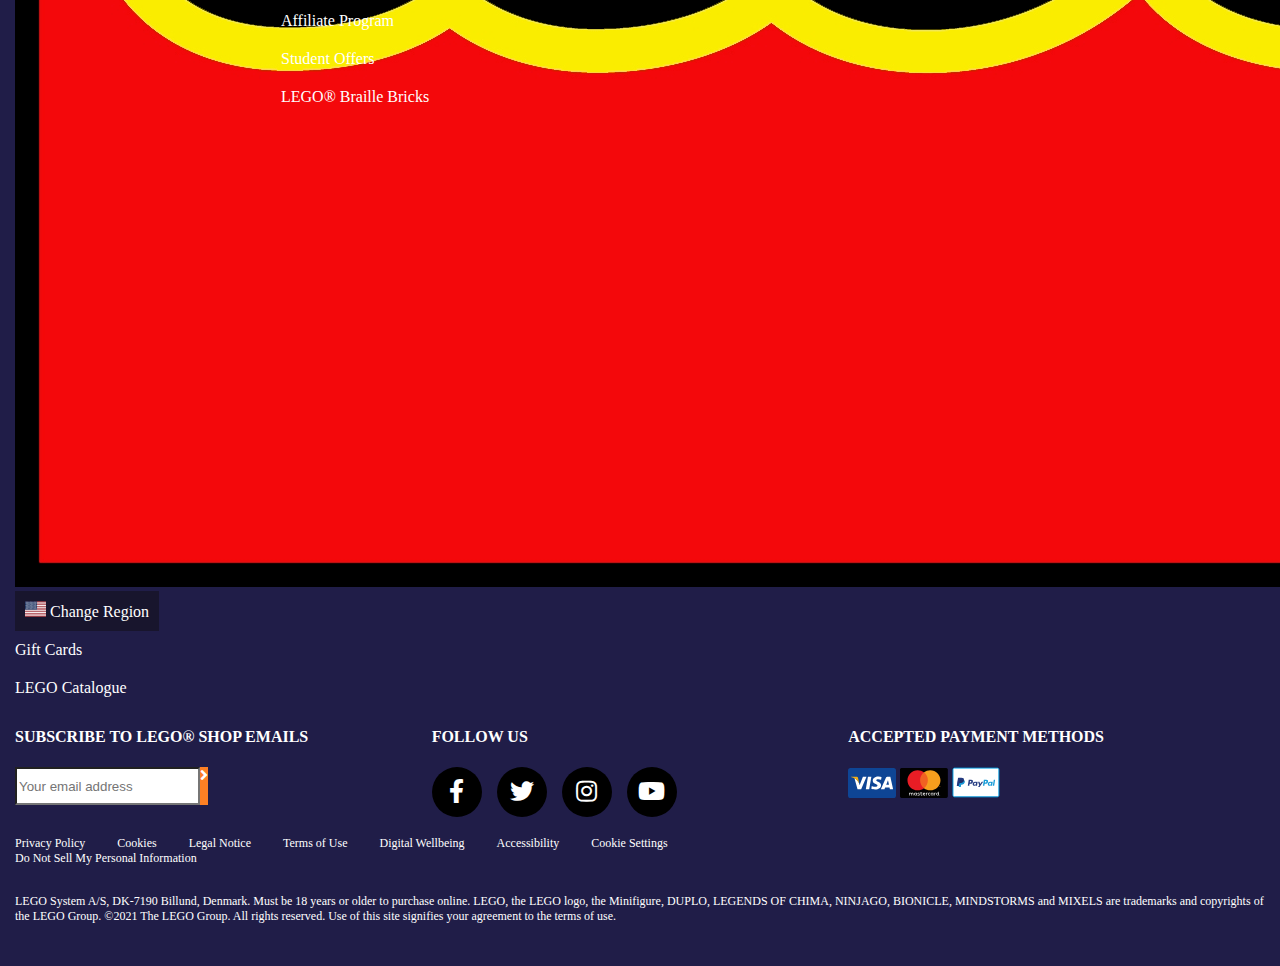
==== commit 25b74e0f: "complete" ====
--- a/index.html
+++ b/index.html
@@ -5,9 +5,9 @@
         <meta http-equiv="X-UA-Compatible" content="IE=edge" />
         <meta name="viewport" content="width=device-width, initial-scale=1.0" />
         <link
-            href="https://cdn.jsdelivr.net/npm/bootstrap@5.0.1/dist/css/bootstrap.min.css"
+            href="https://cdn.jsdelivr.net/npm/bootstrap@5.0.2/dist/css/bootstrap.min.css"
             rel="stylesheet"
-            integrity="sha384-+0n0xVW2eSR5OomGNYDnhzAbDsOXxcvSN1TPprVMTNDbiYZCxYbOOl7+AMvyTG2x"
+            integrity="sha384-EVSTQN3/azprG1Anm3QDgpJLIm9Nao0Yz1ztcQTwFspd3yD65VohhpuuCOmLASjC"
             crossorigin="anonymous"
         />
         <link
@@ -15,6 +15,7 @@
             href="https://use.fontawesome.com/releases/v5.8.2/css/all.css?fbclid=IwAR2SujHCDJKJjOQ_yFH3q8yZmeCQzmMxZTVzctCQZiZ8wGHdEnnNN7XVkZ8"
         />
         <link rel="stylesheet" href="style.css" />
+        <link rel="stylesheet" href="styleProduct.css" />
         <title>Document</title>
     </head>
     <body>
@@ -72,18 +73,1001 @@
             </div>
         </header>
         <section id="body">
-            <div class="container">
-                <h1>
-                    Lorem ipsum dolor sit amet consectetur adipisicing elit.
-                    Voluptatem, iste explicabo! Dolorum, nesciunt. Facere,
-                    tempore ipsum itaque, maxime mollitia explicabo quis alias
-                    enim quia molestiae voluptas blanditiis? Ipsa, iusto ipsam.
-                    Lorem ipsum, dolor sit amet consectetur adipisicing elit.
-                    Dicta officiis quis exercitationem, tempora quam optio
-                    possimus cumque error ipsum! Itaque fuga quidem consequuntur
-                    odit error maiores culpa, quia quibusdam cupiditate ut id
-                    consectetur magnam, rerum, ea saepe blanditiis? Cumque, ab.
-                </h1>
+            <div class="container-lg my-4">
+                <ul class="breadcrumb mb-1">
+                    <li><a href="/">Home</a> ></li>
+                    <li><a href="/">Themes</a> ></li>
+                    <li>Friends</li>
+                </ul>
+            </div>
+            <div class="layout">
+                <img src="friends-logo-2018.png" alt="" />
+                <a href="/" class="btn btn-violet">Products</a>
+                <a href="/" class="btn btn-outline-violet">About</a>
+            </div>
+            <div class="container-lg mb-3">
+                <div class="introduction my-2">
+                    <h3>Friends</h3>
+                    <p style="margin: 0">
+                        Builders can celebrate their holiday with the LEGO®
+                        Friends sets! From the surf shop to the ski lift, kids
+                        can capture fun memories with their best LEGO Friends!
+                    </p>
+                </div>
+                <div class="products">
+                    <div class="products__filter d-md-block d-none">
+                        <div class="d-grid products__filter__buttonControl">
+                            <button
+                                class="
+                                    btn btn-outline-secondary
+                                    products__filter__reset
+                                "
+                            >
+                                Reset All
+                            </button>
+                            <button
+                                class="
+                                    btn btn-outline-secondary
+                                    d-md-none
+                                    products__filter__done
+                                "
+                            >
+                                Done
+                            </button>
+                        </div>
+                        <ul>
+                            <li
+                                class="
+                                    button-accordian
+                                    products__filter__button
+                                "
+                            >
+                                Product Type
+                            </li>
+                            <ul class="accodiron-content-filter">
+                                <li>
+                                    <div class="form-check">
+                                        <input
+                                            class="form-check-input"
+                                            type="checkbox"
+                                            value=""
+                                            id="flexCheckDefault"
+                                        />
+                                        <label
+                                            class="form-check-label"
+                                            for="flexCheckDefault"
+                                        >
+                                            Sets [57]
+                                        </label>
+                                    </div>
+                                </li>
+                                <li>
+                                    <div class="form-check">
+                                        <input
+                                            class="form-check-input"
+                                            type="checkbox"
+                                            value=""
+                                            id="flexCheckDefault"
+                                        />
+                                        <label
+                                            class="form-check-label"
+                                            for="flexCheckDefault"
+                                        >
+                                            Polybag [3]
+                                        </label>
+                                    </div>
+                                </li>
+                                <li>
+                                    <div class="form-check">
+                                        <input
+                                            class="form-check-input"
+                                            type="checkbox"
+                                            value=""
+                                            id="flexCheckDefault"
+                                        />
+                                        <label
+                                            class="form-check-label"
+                                            for="flexCheckDefault"
+                                        >
+                                            Easter [2]
+                                        </label>
+                                    </div>
+                                </li>
+                            </ul>
+                            <li
+                                class="
+                                    button-accordian
+                                    products__filter__button
+                                "
+                            >
+                                Age
+                            </li>
+                            <ul class="accodiron-content-filter">
+                                <li>
+                                    <div class="form-check">
+                                        <input
+                                            class="form-check-input"
+                                            type="checkbox"
+                                            value=""
+                                            id="flexCheckDefault"
+                                        />
+                                        <label
+                                            class="form-check-label"
+                                            for="flexCheckDefault"
+                                        >
+                                            4+ [9]
+                                        </label>
+                                    </div>
+                                </li>
+                                <li>
+                                    <div class="form-check">
+                                        <input
+                                            class="form-check-input"
+                                            type="checkbox"
+                                            value=""
+                                            id="flexCheckDefault"
+                                        />
+                                        <label
+                                            class="form-check-label"
+                                            for="flexCheckDefault"
+                                        >
+                                            6+ [66]
+                                        </label>
+                                    </div>
+                                </li>
+                                <li>
+                                    <div class="form-check">
+                                        <input
+                                            class="form-check-input"
+                                            type="checkbox"
+                                            value=""
+                                            id="flexCheckDefault"
+                                        />
+                                        <label
+                                            class="form-check-label"
+                                            for="flexCheckDefault"
+                                        >
+                                            9+ [57]
+                                        </label>
+                                    </div>
+                                </li>
+                            </ul>
+                            <li
+                                class="
+                                    button-accordian
+                                    products__filter__button
+                                "
+                            >
+                                Price
+                            </li>
+                            <ul class="accodiron-content-filter">
+                                <li>
+                                    <div class="form-check">
+                                        <input
+                                            class="form-check-input"
+                                            type="checkbox"
+                                            value=""
+                                            id="flexCheckDefault"
+                                        />
+                                        <label
+                                            class="form-check-label"
+                                            for="flexCheckDefault"
+                                        >
+                                            $0 - $25 [33]
+                                        </label>
+                                    </div>
+                                </li>
+                                <li>
+                                    <div class="form-check">
+                                        <input
+                                            class="form-check-input"
+                                            type="checkbox"
+                                            value=""
+                                            id="flexCheckDefault"
+                                        />
+                                        <label
+                                            class="form-check-label"
+                                            for="flexCheckDefault"
+                                        >
+                                            $25 - $50 [19]
+                                        </label>
+                                    </div>
+                                </li>
+                                <li>
+                                    <div class="form-check">
+                                        <input
+                                            class="form-check-input"
+                                            type="checkbox"
+                                            value=""
+                                            id="flexCheckDefault"
+                                        />
+                                        <label
+                                            class="form-check-label"
+                                            for="flexCheckDefault"
+                                        >
+                                            $50 - $75 [8]
+                                        </label>
+                                    </div>
+                                </li>
+                                <li>
+                                    <div class="form-check">
+                                        <input
+                                            class="form-check-input"
+                                            type="checkbox"
+                                            value=""
+                                            id="flexCheckDefault"
+                                        />
+                                        <label
+                                            class="form-check-label"
+                                            for="flexCheckDefault"
+                                        >
+                                            $75 - $100 [6]
+                                        </label>
+                                    </div>
+                                </li>
+                            </ul>
+                            <li
+                                class="
+                                    button-accordian
+                                    products__filter__button
+                                "
+                            >
+                                Featured
+                            </li>
+                            <ul class="accodiron-content-filter">
+                                <li>
+                                    <div class="form-check">
+                                        <input
+                                            class="form-check-input"
+                                            type="checkbox"
+                                            value=""
+                                            id="flexCheckDefault"
+                                        />
+                                        <label
+                                            class="form-check-label"
+                                            for="flexCheckDefault"
+                                        >
+                                            New [18]
+                                        </label>
+                                    </div>
+                                </li>
+                            </ul>
+                            <li
+                                class="
+                                    button-accordian
+                                    products__filter__button
+                                "
+                            >
+                                Theme
+                            </li>
+                            <ul class="accodiron-content-filter">
+                                <li>
+                                    <div class="form-check">
+                                        <input
+                                            class="form-check-input"
+                                            type="checkbox"
+                                            value=""
+                                            id="flexCheckDefault"
+                                        />
+                                        <label
+                                            class="form-check-label"
+                                            for="flexCheckDefault"
+                                        >
+                                            Friends [66]
+                                        </label>
+                                    </div>
+                                </li>
+                            </ul>
+                            <li
+                                class="
+                                    button-accordian
+                                    products__filter__button
+                                "
+                            >
+                                Interest
+                            </li>
+                            <ul class="accodiron-content-filter">
+                                <li>
+                                    <div class="form-check">
+                                        <input
+                                            class="form-check-input"
+                                            type="checkbox"
+                                            value=""
+                                            id="flexCheckDefault"
+                                        />
+                                        <label
+                                            class="form-check-label"
+                                            for="flexCheckDefault"
+                                        >
+                                            Animals [19]
+                                        </label>
+                                    </div>
+                                </li>
+                                <li>
+                                    <div class="form-check">
+                                        <input
+                                            class="form-check-input"
+                                            type="checkbox"
+                                            value=""
+                                            id="flexCheckDefault"
+                                        />
+                                        <label
+                                            class="form-check-label"
+                                            for="flexCheckDefault"
+                                        >
+                                            Boats [1]
+                                        </label>
+                                    </div>
+                                </li>
+                                <li>
+                                    <div class="form-check">
+                                        <input
+                                            class="form-check-input"
+                                            type="checkbox"
+                                            value=""
+                                            id="flexCheckDefault"
+                                        />
+                                        <label
+                                            class="form-check-label"
+                                            for="flexCheckDefault"
+                                        >
+                                            Buildings [21]
+                                        </label>
+                                    </div>
+                                </li>
+                            </ul>
+                            <li
+                                class="
+                                    button-accordian
+                                    products__filter__button
+                                "
+                            >
+                                Piece count
+                            </li>
+                            <ul class="accodiron-content-filter">
+                                <li>
+                                    <div class="form-check">
+                                        <input
+                                            class="form-check-input"
+                                            type="checkbox"
+                                            value=""
+                                            id="flexCheckDefault"
+                                        />
+                                        <label
+                                            class="form-check-label"
+                                            for="flexCheckDefault"
+                                        >
+                                            1-99 [22]
+                                        </label>
+                                    </div>
+                                </li>
+                                <li>
+                                    <div class="form-check">
+                                        <input
+                                            class="form-check-input"
+                                            type="checkbox"
+                                            value=""
+                                            id="flexCheckDefault"
+                                        />
+                                        <label
+                                            class="form-check-label"
+                                            for="flexCheckDefault"
+                                        >
+                                            100-249 [11]
+                                        </label>
+                                    </div>
+                                </li>
+                                <li>
+                                    <div class="form-check">
+                                        <input
+                                            class="form-check-input"
+                                            type="checkbox"
+                                            value=""
+                                            id="flexCheckDefault"
+                                        />
+                                        <label
+                                            class="form-check-label"
+                                            for="flexCheckDefault"
+                                        >
+                                            250-499 [16]
+                                        </label>
+                                    </div>
+                                </li>
+                            </ul>
+                            <li
+                                class="
+                                    button-accordian
+                                    products__filter__button
+                                "
+                            >
+                                Availability
+                            </li>
+                            <ul class="accodiron-content-filter">
+                                <li>
+                                    <div class="form-check">
+                                        <input
+                                            class="form-check-input"
+                                            type="checkbox"
+                                            value=""
+                                            id="flexCheckDefault"
+                                        />
+                                        <label
+                                            class="form-check-label"
+                                            for="flexCheckDefault"
+                                        >
+                                            Available Now [42]
+                                        </label>
+                                    </div>
+                                </li>
+                                <li>
+                                    <div class="form-check">
+                                        <input
+                                            class="form-check-input"
+                                            type="checkbox"
+                                            value=""
+                                            id="flexCheckDefault"
+                                        />
+                                        <label
+                                            class="form-check-label"
+                                            for="flexCheckDefault"
+                                        >
+                                            Coming Soon [13]
+                                        </label>
+                                    </div>
+                                </li>
+                                <li>
+                                    <div class="form-check">
+                                        <input
+                                            class="form-check-input"
+                                            type="checkbox"
+                                            value=""
+                                            id="flexCheckDefault"
+                                        />
+                                        <label
+                                            class="form-check-label"
+                                            for="flexCheckDefault"
+                                        >
+                                            Out of Stock [7]
+                                        </label>
+                                    </div>
+                                </li>
+                            </ul>
+                            <li
+                                class="
+                                    button-accordian
+                                    products__filter__button
+                                "
+                            >
+                                Rating
+                            </li>
+                            <ul class="accodiron-content-filter">
+                                <li>
+                                    <div class="form-check">
+                                        <input
+                                            class="form-check-input"
+                                            type="checkbox"
+                                            value=""
+                                            id="flexCheckDefault"
+                                        />
+                                        <label
+                                            class="form-check-label"
+                                            for="flexCheckDefault"
+                                        >
+                                            <img
+                                                src="star-gold.svg"
+                                                width="18px"
+                                                alt=""
+                                            />
+                                            <img
+                                                src="star-gold.svg"
+                                                width="18px"
+                                                alt=""
+                                            />
+                                            <img
+                                                src="star-gold.svg"
+                                                width="18px"
+                                                alt=""
+                                            />
+                                            <img
+                                                src="star-gold.svg"
+                                                width="18px"
+                                                alt=""
+                                            />
+                                            <img
+                                                src="star-gold.svg"
+                                                width="18px"
+                                                alt=""
+                                            />
+                                            [16]
+                                        </label>
+                                    </div>
+                                </li>
+                                <li>
+                                    <div class="form-check">
+                                        <input
+                                            class="form-check-input"
+                                            type="checkbox"
+                                            value=""
+                                            id="flexCheckDefault"
+                                        />
+                                        <label
+                                            class="form-check-label"
+                                            for="flexCheckDefault"
+                                        >
+                                            <img
+                                                src="star-gold.svg"
+                                                width="18px"
+                                                alt=""
+                                            />
+                                            <img
+                                                src="star-gold.svg"
+                                                width="18px"
+                                                alt=""
+                                            />
+                                            <img
+                                                src="star-gold.svg"
+                                                width="18px"
+                                                alt=""
+                                            />
+                                            <img
+                                                src="star-gold.svg"
+                                                width="18px"
+                                                alt=""
+                                            />
+                                            <img
+                                                src="start-grey.svg"
+                                                width="18px"
+                                                alt=""
+                                            />
+                                            [21]
+                                        </label>
+                                    </div>
+                                </li>
+                                <li>
+                                    <div class="form-check">
+                                        <input
+                                            class="form-check-input"
+                                            type="checkbox"
+                                            value=""
+                                            id="flexCheckDefault"
+                                        />
+                                        <label
+                                            class="form-check-label"
+                                            for="flexCheckDefault"
+                                        >
+                                            <img
+                                                src="star-gold.svg"
+                                                width="18px"
+                                                alt=""
+                                            />
+                                            <img
+                                                src="star-gold.svg"
+                                                width="18px"
+                                                alt=""
+                                            />
+                                            <img
+                                                src="star-gold.svg"
+                                                width="18px"
+                                                alt=""
+                                            />
+                                            <img
+                                                src="start-grey.svg"
+                                                width="18px"
+                                                alt=""
+                                            />
+                                            <img
+                                                src="start-grey.svg"
+                                                width="18px"
+                                                alt=""
+                                            />
+                                            [2]
+                                        </label>
+                                    </div>
+                                </li>
+                            </ul>
+                        </ul>
+                    </div>
+                    <div class="products__list">
+                        <div class="d-grid mb-3 d-md-none">
+                            <button
+                                class="
+                                    btn btn-outline-secondary
+                                    products__filter__showFilter
+                                "
+                            >
+                                Filter
+                            </button>
+                        </div>
+                        <ul class="products__list__product">
+                            <li class="product">
+                                <div>
+                                    <a href="/" class="img">
+                                        <img
+                                            src="41424.jpeg"
+                                            class="img-fluid"
+                                            alt=""
+                                        />
+                                    </a>
+                                    <h5 class="my-1 title-product">
+                                        <a href="">Jungle Rescue Base</a>
+                                    </h5>
+                                    <div class="info">
+                                        <div>
+                                            <div class="rating">
+                                                <img
+                                                    src="star-gold.svg"
+                                                    width="15"
+                                                />
+                                                <img
+                                                    src="star-gold.svg"
+                                                    width="15"
+                                                />
+                                                <img
+                                                    src="star-gold.svg"
+                                                    width="15"
+                                                />
+                                                <img
+                                                    src="star-gold.svg"
+                                                    width="15"
+                                                />
+                                                <img
+                                                    src="star-gold.svg"
+                                                    width="15"
+                                                />
+                                            </div>
+                                            <div class="price m-1">$79.99</div>
+                                            <div class="d-grid">
+                                                <button
+                                                    class="btn btn-secondary"
+                                                >
+                                                    Add to Bag
+                                                </button>
+                                            </div>
+                                        </div>
+                                    </div>
+                                </div>
+                            </li>
+                            <li class="product">
+                                <div>
+                                    <a href="/" class="img">
+                                        <img
+                                            src="41430.jpeg"
+                                            class="img-fluid"
+                                            alt=""
+                                        />
+                                    </a>
+                                    <h5 class="my-1 title-product">
+                                        <a href="">Summer Fun Water Park</a>
+                                    </h5>
+                                    <div class="info">
+                                        <div>
+                                            <div class="rating">
+                                                <img
+                                                    src="star-gold.svg"
+                                                    width="15"
+                                                />
+                                                <img
+                                                    src="star-gold.svg"
+                                                    width="15"
+                                                />
+                                                <img
+                                                    src="star-gold.svg"
+                                                    width="15"
+                                                />
+                                                <img
+                                                    src="star-gold.svg"
+                                                    width="15"
+                                                />
+                                                <img
+                                                    src="star-gold.svg"
+                                                    width="15"
+                                                />
+                                            </div>
+                                            <div class="price m-1">$99.99</div>
+                                            <div class="d-grid">
+                                                <button
+                                                    class="btn btn-secondary"
+                                                >
+                                                    Add to Bag
+                                                </button>
+                                            </div>
+                                        </div>
+                                    </div>
+                                </div>
+                            </li>
+                            <li class="product">
+                                <div>
+                                    <a href="/" class="img">
+                                        <img
+                                            src="41667.jpeg"
+                                            class="img-fluid"
+                                            alt=""
+                                        />
+                                    </a>
+                                    <h5 class="my-1 title-product">
+                                        <a href="">Andrea's Swimming Cube</a>
+                                    </h5>
+                                    <div class="info">
+                                        <div>
+                                            <div class="rating">
+                                                <img
+                                                    src="star-gold.svg"
+                                                    width="15"
+                                                />
+                                                <img
+                                                    src="star-gold.svg"
+                                                    width="15"
+                                                />
+                                                <img
+                                                    src="star-gold.svg"
+                                                    width="15"
+                                                />
+                                                <img
+                                                    src="star-gold.svg"
+                                                    width="15"
+                                                />
+                                                <img
+                                                    src="star-gold.svg"
+                                                    width="15"
+                                                />
+                                            </div>
+                                            <div class="price m-1">$9.99</div>
+                                            <div class="d-grid">
+                                                <button
+                                                    class="btn btn-secondary"
+                                                >
+                                                    Add to Bag
+                                                </button>
+                                            </div>
+                                        </div>
+                                    </div>
+                                </div>
+                            </li>
+                            <li class="product">
+                                <div>
+                                    <a href="/" class="img">
+                                        <img
+                                            src="41450.jpeg"
+                                            class="img-fluid"
+                                            alt=""
+                                        />
+                                    </a>
+                                    <h5 class="my-1 title-product">
+                                        <a href="/"
+                                            >Heartlake City Shopping Mall</a
+                                        >
+                                    </h5>
+                                    <div class="info">
+                                        <div>
+                                            <div class="rating">
+                                                <img
+                                                    src="star-gold.svg"
+                                                    width="15"
+                                                />
+                                                <img
+                                                    src="star-gold.svg"
+                                                    width="15"
+                                                />
+                                                <img
+                                                    src="star-gold.svg"
+                                                    width="15"
+                                                />
+                                                <img
+                                                    src="star-gold.svg"
+                                                    width="15"
+                                                />
+                                                <img
+                                                    src="star-gold.svg"
+                                                    width="15"
+                                                />
+                                            </div>
+                                            <div class="price m-1">$99.99</div>
+                                            <div class="d-grid">
+                                                <button
+                                                    class="btn btn-secondary"
+                                                >
+                                                    Add to Bag
+                                                </button>
+                                            </div>
+                                        </div>
+                                    </div>
+                                </div>
+                            </li>
+                            <li class="product">
+                                <div>
+                                    <a href="/" class="img">
+                                        <img
+                                            src="41668.jpeg"
+                                            class="img-fluid"
+                                            alt=""
+                                        />
+                                    </a>
+                                    <h5 class="my-1 title-product">
+                                        <a href="/">Emma's Fashion Cube</a>
+                                    </h5>
+                                    <div class="info">
+                                        <div>
+                                            <div class="rating">
+                                                <img
+                                                    src="star-gold.svg"
+                                                    width="15"
+                                                />
+                                                <img
+                                                    src="star-gold.svg"
+                                                    width="15"
+                                                />
+                                                <img
+                                                    src="star-gold.svg"
+                                                    width="15"
+                                                />
+                                                <img
+                                                    src="star-gold.svg"
+                                                    width="15"
+                                                />
+                                                <img
+                                                    src="star-gold.svg"
+                                                    width="15"
+                                                />
+                                            </div>
+                                            <div class="price m-1">$9.99</div>
+                                            <div class="d-grid">
+                                                <button
+                                                    class="btn btn-secondary"
+                                                >
+                                                    Add to Bag
+                                                </button>
+                                            </div>
+                                        </div>
+                                    </div>
+                                </div>
+                            </li>
+                            <li class="product">
+                                <div>
+                                    <a href="/" class="img">
+                                        <img
+                                            src="41669.jpeg"
+                                            class="img-fluid"
+                                            alt=""
+                                        />
+                                    </a>
+                                    <h5 class="my-1 title-product">
+                                        <a href="/">Mia's Soccer Cube</a>
+                                    </h5>
+                                    <div class="info">
+                                        <div>
+                                            <div class="rating">
+                                                <img
+                                                    src="star-gold.svg"
+                                                    width="15"
+                                                />
+                                                <img
+                                                    src="star-gold.svg"
+                                                    width="15"
+                                                />
+                                                <img
+                                                    src="star-gold.svg"
+                                                    width="15"
+                                                />
+                                                <img
+                                                    src="star-gold.svg"
+                                                    width="15"
+                                                />
+                                                <img
+                                                    src="star-gold.svg"
+                                                    width="15"
+                                                />
+                                            </div>
+                                            <div class="price m-1">$9.99</div>
+                                            <div class="d-grid">
+                                                <button
+                                                    class="btn btn-secondary"
+                                                >
+                                                    Add to Bag
+                                                </button>
+                                            </div>
+                                        </div>
+                                    </div>
+                                </div>
+                            </li>
+                            <li class="product">
+                                <div>
+                                    <a href="/" class="img">
+                                        <img
+                                            src="41670.jpeg"
+                                            class="img-fluid"
+                                            alt=""
+                                        />
+                                    </a>
+                                    <h5 class="my-1 title-product">
+                                        <a href="/">Stephanie's Ballet Cube</a>
+                                    </h5>
+                                    <div class="info">
+                                        <div>
+                                            <div class="rating">
+                                                <img
+                                                    src="star-gold.svg"
+                                                    width="15"
+                                                />
+                                                <img
+                                                    src="star-gold.svg"
+                                                    width="15"
+                                                />
+                                                <img
+                                                    src="star-gold.svg"
+                                                    width="15"
+                                                />
+                                                <img
+                                                    src="star-gold.svg"
+                                                    width="15"
+                                                />
+                                                <img
+                                                    src="star-gold.svg"
+                                                    width="15"
+                                                />
+                                            </div>
+                                            <div class="price m-1">$9.99</div>
+                                            <div class="d-grid">
+                                                <button
+                                                    class="btn btn-secondary"
+                                                >
+                                                    Add to Bag
+                                                </button>
+                                            </div>
+                                        </div>
+                                    </div>
+                                </div>
+                            </li>
+                            <li class="product">
+                                <div>
+                                    <a href="/" class="img">
+                                        <img
+                                            src="41671.jpeg"
+                                            class="img-fluid"
+                                            alt=""
+                                        />
+                                    </a>
+                                    <h5 class="my-1 title-product">
+                                        <a href="/">Andrea's Swimming Cube</a>
+                                    </h5>
+                                    <div class="info">
+                                        <div>
+                                            <div class="rating">
+                                                <img
+                                                    src="star-gold.svg"
+                                                    width="15"
+                                                />
+                                                <img
+                                                    src="star-gold.svg"
+                                                    width="15"
+                                                />
+                                                <img
+                                                    src="star-gold.svg"
+                                                    width="15"
+                                                />
+                                                <img
+                                                    src="star-gold.svg"
+                                                    width="15"
+                                                />
+                                                <img
+                                                    src="star-gold.svg"
+                                                    width="15"
+                                                />
+                                            </div>
+                                            <div class="price m-1">$9.99</div>
+                                            <div class="d-grid">
+                                                <button
+                                                    class="btn btn-secondary"
+                                                >
+                                                    Add to Bag
+                                                </button>
+                                            </div>
+                                        </div>
+                                    </div>
+                                </div>
+                            </li>
+                        </ul>
+                    </div>
+                </div>
             </div>
         </section>
         <section id="footer">
@@ -385,5 +1369,6 @@
             </div>
         </section>
         <script src="app.js"></script>
+        <script src="appProduct.js"></script>
     </body>
 </html>
--- a/style.css
+++ b/style.css
@@ -2,6 +2,7 @@
     --bg-yellow: rgb(255, 207, 0);
     --bg-white: #fff;
     --color-black: #000;
+    --color-violet: rgb(71, 41, 111);
 }
 
 body {
@@ -12,6 +13,10 @@
 a {
     display: inline-block;
     text-decoration: none;
+}
+ul {
+    padding: 0;
+    margin: 0;
 }
 li {
     list-style: none;
@@ -144,6 +149,7 @@
     top: 55px;
     width: 300px;
     transform: translateX(-300px);
+    z-index: 199;
     height: calc(100vh - 55px);
     background: var(--bg-white);
     border-right: 1px solid rgb(224, 224, 224);
@@ -337,7 +343,17 @@
         padding: 0 30px;
         background-color: var(--bg-yellow);
     }
+    .header__bottom ul li {
+        transition: background 0.2s ease;
+    }
+    .header__bottom ul li:hover {
+        background: var(--color-violet);
+    }
+    .header__bottom ul li:hover a {
+        color: var(--bg-white);
+    }
     .header__bottom ul li a {
+        transition: color 0.2s;
         color: var(--color-black);
     }
     /* footer */
--- a/styleProduct.css
+++ b/styleProduct.css
@@ -0,0 +1,182 @@
+.breadcrumb {
+    display: flex;
+    margin: 0;
+}
+.layout {
+    height: 90px;
+    width: 100%;
+    background-color: rgb(71, 41, 111);
+    padding: 15px 0;
+    display: flex;
+    align-items: center;
+    justify-content: center;
+}
+.layout img {
+    height: 60px;
+}
+.btn-violet,
+.btn-outline-violet {
+    border-radius: 1.875rem;
+    height: 2.5rem;
+    margin-left: 0.625rem;
+    padding: 0px 0.75rem;
+    font-size: 0.75rem;
+    line-height: 1.1875rem;
+    display: flex;
+    justify-content: center;
+    align-items: center;
+    border: 2px solid rgb(255, 255, 255);
+}
+.btn-outline-violet,
+.btn-violet:hover {
+    color: rgb(255, 255, 255);
+    border: 2px solid rgb(255, 255, 255);
+    background-color: transparent;
+}
+.btn-violet,
+.btn-outline-violet:hover {
+    background-color: rgb(255, 255, 255);
+    color: rgb(0, 0, 0);
+}
+.introduction {
+    padding-left: 1.25rem;
+    padding-right: 1.25rem;
+    padding-top: 1.875rem;
+    padding-bottom: 1.875rem;
+    background-color: rgb(248, 248, 248);
+    color: rgb(0, 0, 0);
+}
+.products__filter {
+    border-width: 1px 1px 7px;
+    border-style: solid;
+    border-color: rgb(224, 224, 224);
+    align-self: flex-start;
+}
+.products__filter__button {
+    padding: 1.125rem;
+}
+.products__filter__button ~ ul {
+    border-width: 0 0 1px 0;
+    border-style: solid;
+    border-color: rgb(224, 224, 224);
+}
+
+.form-check {
+    padding-top: 0.38rem;
+    padding-bottom: 0.38rem;
+    margin-left: 15px;
+}
+.button-accordian.products__filter__button:after {
+    color: rgb(224, 224, 224);
+    cursor: pointer;
+}
+.accodiron-content-filter {
+    overflow: hidden;
+    max-height: 0;
+    transition: all 0.4s ease-in-out;
+}
+.products__list__product {
+    display: flex;
+    flex-wrap: wrap;
+}
+.product {
+    padding: 5px;
+}
+.product > div {
+    border: 1px solid rgb(224, 224, 224);
+    padding: 7px;
+    border-radius: 0.25rem;
+    height: 100%;
+    position: relative;
+}
+.product {
+    width: 50%;
+}
+.img {
+    height: 200px;
+    overflow: hidden;
+    line-height: 200px;
+}
+img {
+    transition: all 0.2s ease;
+}
+.price {
+    font-weight: bold;
+    text-transform: uppercase;
+}
+.title-product a {
+    color: var(--color-black);
+}
+.info {
+    height: 100px;
+}
+.info > div {
+    position: absolute;
+    left: 7px;
+    bottom: 7px;
+    width: calc(100% - 14px);
+}
+.products__filter__buttonControl {
+    display: flex !important;
+    justify-content: space-between;
+    padding: 1.125rem;
+}
+.products__filter__reset {
+    border-radius: 0.25rem;
+}
+.products__filter {
+    background-color: var(--bg-white);
+    position: fixed;
+    left: 0;
+    top: 0;
+    width: 100vw;
+    height: 100vh;
+    z-index: 200;
+    padding: 0 15px;
+    overflow-y: auto;
+}
+@media (min-width: 768px) {
+    .products__filter {
+        position: static;
+        padding: 0;
+        height: auto;
+    }
+    .products__filter__reset {
+        border-radius: 0;
+    }
+    .products__filter__buttonControl {
+        display: grid !important;
+        justify-content: normal;
+        padding: 0;
+    }
+    .img:hover img {
+        transform: scale(1.1);
+    }
+    .title-product a:hover {
+        text-decoration: underline;
+    }
+    .btn-violet,
+    .btn-outline-violet {
+        font-size: 1rem;
+        line-height: 1.5625rem;
+        margin-left: 1.875rem;
+        padding: 0px 0.9375rem;
+        height: 2.5rem;
+    }
+    /* product */
+    .products {
+        display: flex;
+    }
+    .products__filter {
+        width: 25%;
+    }
+    .products__list {
+        padding-left: 15px;
+        width: 75%;
+    }
+}
+@media (min-width: 992px) {
+    .product {
+        width: 33%;
+    }
+}
